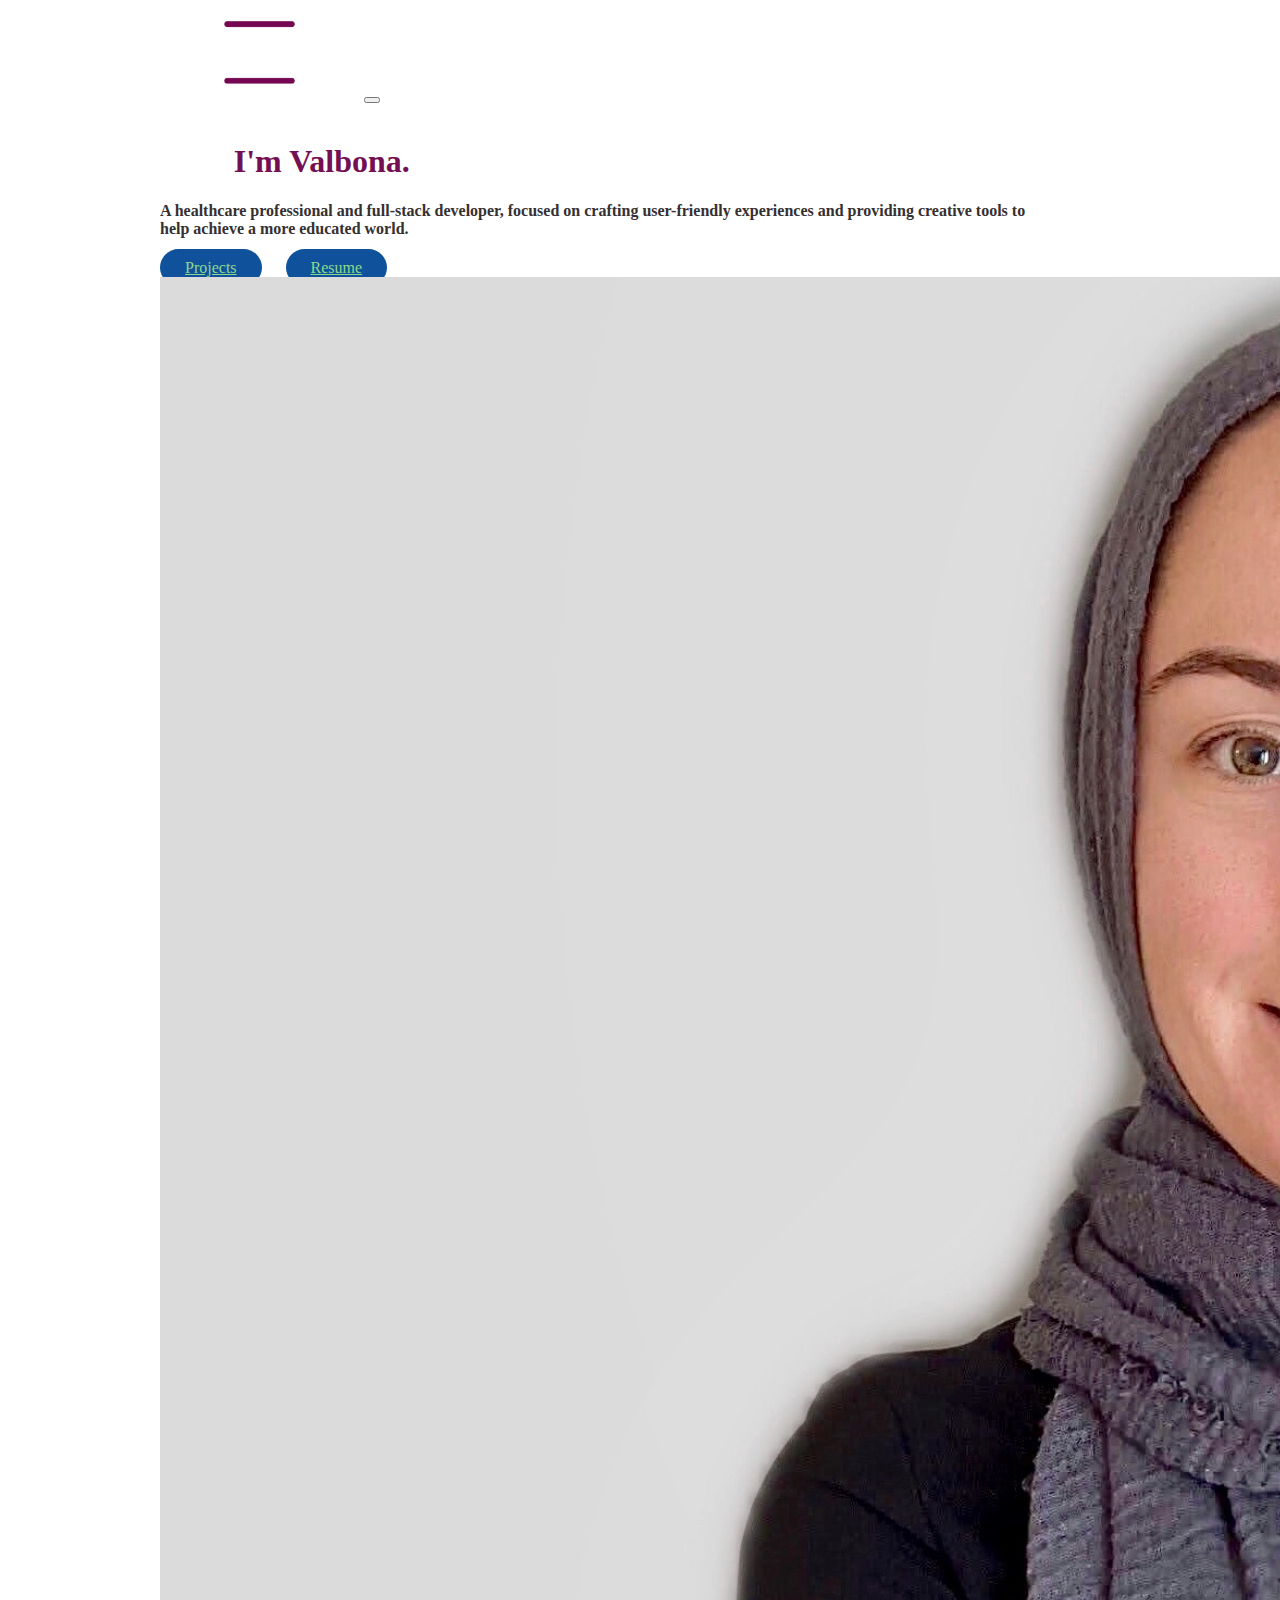
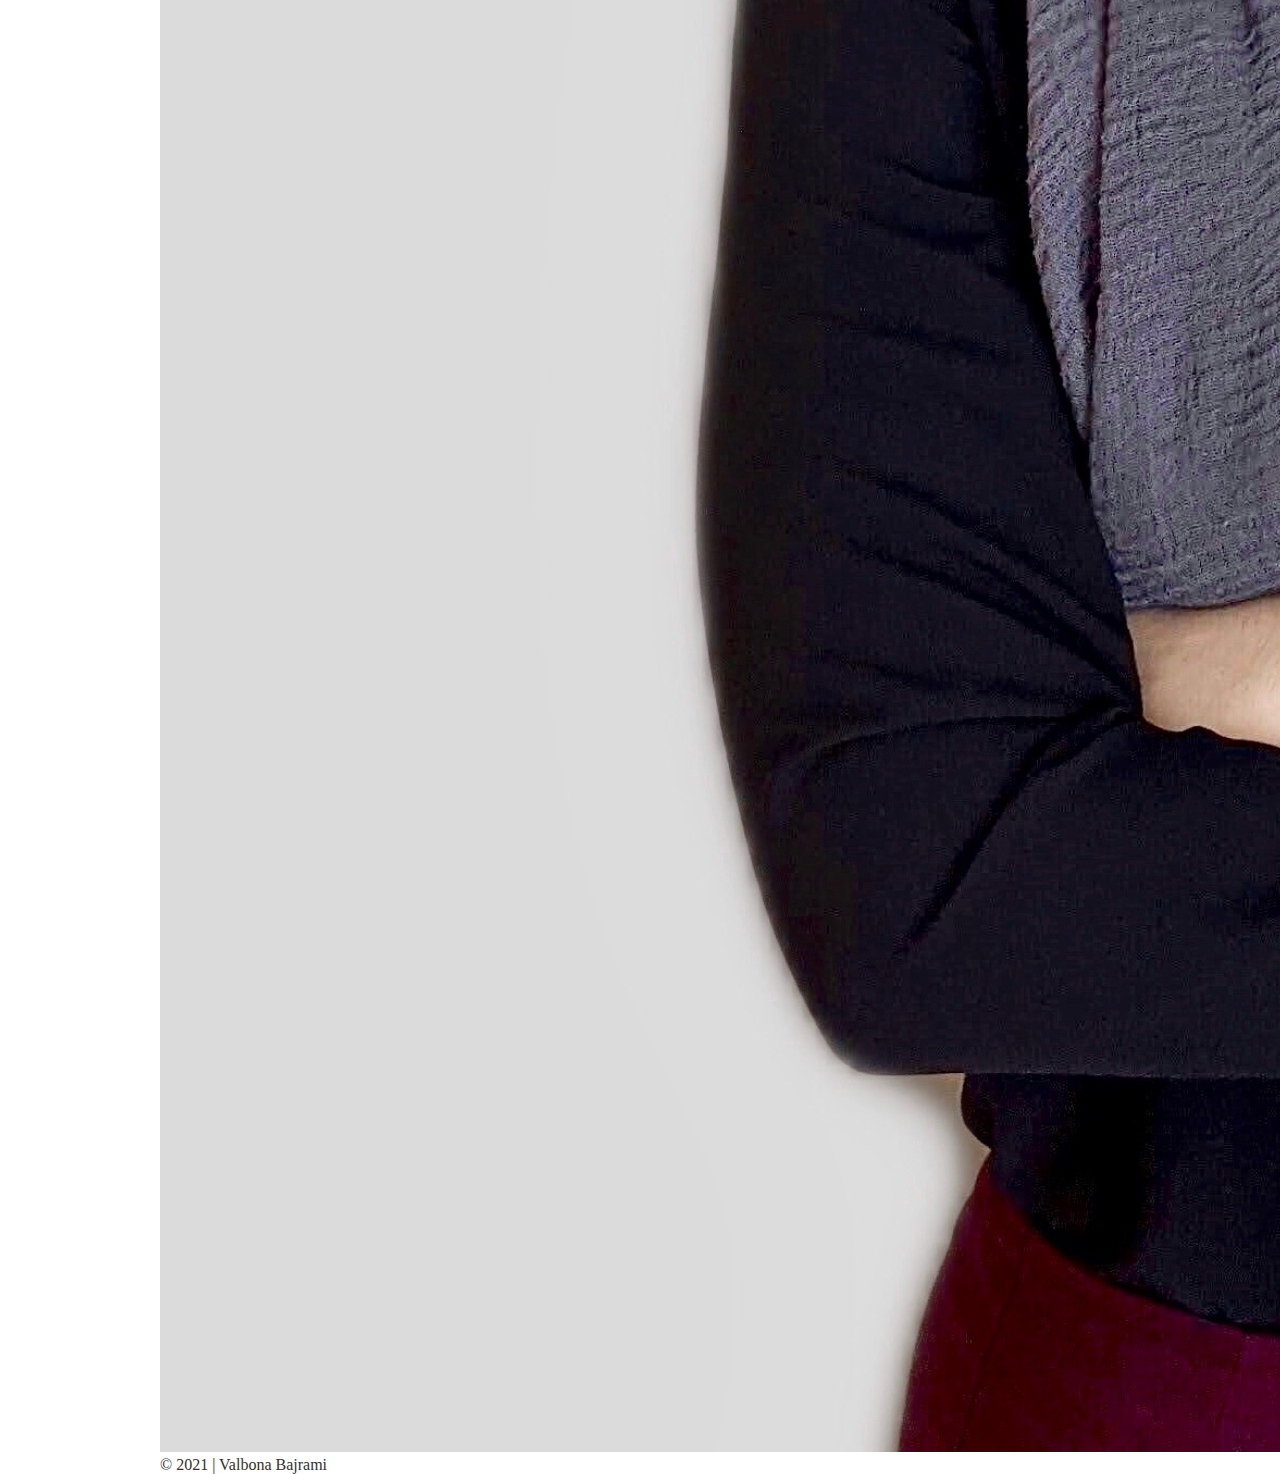
==== index.html @ c65fe091 "added projects to the page" ====
<!DOCTYPE html>
<html lang="en" class="h-100">

<head>
    <meta charset="UTF-8">
    <meta http-equiv="X-UA-Compatible" content="IE=edge">
    <meta name="viewport" content="width=device-width, initial-scale=1.0">
    <link href="https://cdn.jsdelivr.net/npm/bootstrap@5.0.2/dist/css/bootstrap.min.css" rel="stylesheet" integrity="sha384-EVSTQN3/azprG1Anm3QDgpJLIm9Nao0Yz1ztcQTwFspd3yD65VohhpuuCOmLASjC" crossorigin="anonymous">

    <link rel="stylesheet" href="https://cdnjs.cloudflare.com/ajax/libs/font-awesome/4.7.0/css/font-awesome.min.css">
   <!-- CSS only -->
    <link href="https://cdn.jsdelivr.net/npm/bootstrap@5.1.1/dist/css/bootstrap.min.css" rel="stylesheet" integrity="sha384-F3w7mX95PdgyTmZZMECAngseQB83DfGTowi0iMjiWaeVhAn4FJkqJByhZMI3AhiU" crossorigin="anonymous">
    <link rel="stylesheet" href="style.css">
    
    <title>Professional Portfolio of Valbona Bajrami</title>
</head>

<body class="d-flex flex-column h-100 bg-dark">

    <header>
        <nav class="navbar navbar-expand-lg navbar-light m-4 p-3">
            <div class="container-fluid ">
            <img src="/images/logo.png" alt="" width="200" height="100" class="d-inline-block align-text-top">
            <button class="navbar-toggler" type="button" data-bs-toggle="collapse" data-bs-target="#navbarNavAltMarkup" aria-controls="navbarNavAltMarkup" aria-expanded="false" aria-label="Toggle navigation">
                <span class="navbar-toggler-icon"></span>
            </button>
            <div class="collapse navbar-collapse flex-row-reverse" id="navbarNavAltMarkup">
                <div class="navbar-nav ">
                <a class="nav-link active text-primary" aria-current="page" href="index.html">Home</a>
                <a class="nav-link text-primary" href="about.html">About</a>
                <a class="nav-link text-primary" href="projects.html">Projects</a>
                <a class="nav-link text-primary" href="contact.html">Contact</a>
                </div>
            </div>
            </div>
         </nav>
    </header>

    <main class="container">
        <div class="row homepage m-5">
            <div class="col-12 col-md-6 mt-5 aboutme">
            <h1 class="display-4 mt-2 text-primary"> Hey!  <span class="text-danger"> I'm Valbona.</span></h1>
            <h4 class="text-muted mt-3 "> A healthcare professional and full-stack developer, focused on crafting user-friendly experiences
                and providing creative tools to help achieve a more educated world. </h4>
            <a href="/projects.html" class="btn btn-primary btn-lg mt-3">Projects</a>
            <a href="https://docs.google.com/document/d/18q-TVuaYAUwrFCpau92V4zytnlyToHup/edit?usp=sharing&ouid=102969047891665763387&rtpof=true&sd=true" class="btn btn-primary btn-lg mt-3">Resume</a>
            </div>
            <div class="col-12 col-md-5">
            <img class="homeimg img-fluid rounded-circle" src="/images/ValbonaBajrami.jpg">
            </div>
        </div>
    </main>
        




        <!-- About me information with a resume link that has a placeholder at this time -->
        <!-- <div class="flex-grid" id="aboutmyself">
            <div class="col col-title">
                <h1> About </h1>
            </div>
            <div class="col">
                <p> For the past few years, I have been investing my time in pursuing my passions in healthcare as a
                    naturopathic doctor and acupuncturist. My love for medicine led me to the tech-world as I noticed a
                    gap with healthcare professionals not being able to provide services and education because of the
                    lack of web designs designed for the medical field. I plan to use the knowledge I have learned as a
                    full-stack developer to help bridge the gap in medicine and tech.</p>
                <p> Take a look at my resume to learn more about the prior experiences I had that has led me here
                    today.<br> <a href="images/VBresume.pdf" id="resume" target="_blank" alt="link to personal resume">Resume </a></p>
            </div>
        </div> --> 

        <!-- Work info with several placeholders for future projects -->
        <!-- <div class="flex-grid" id="work">
            <div class="col col-title">
                <h1> Projects </h1>
            </div>
            <div class="col">
                <article class="aboutme">
                    <div class="row">
                        <a href="#" class="box large-padding" data-bs-toggle="modal" data-bs-target="#project1Modal" id="onebox">Plane with Plants</a>
                    </div>
                    <div class="row">
                        <a href="#" class="box" id="twobox" data-bs-toggle="modal" data-bs-target="#project2Modal" >Weather Dashboard</a>
                        <a href="#" class="box" id="thirdbox" data-bs-toggle="modal" data-bs-target="#project3Modal">Workday Scheduler</a>
                    </div>
                    <div class="row">
                        <a href="#" class="box" id="forthbox" data-bs-toggle="modal" data-bs-target="#project4Modal">Project 4</a>
                        <a href="#" class="box" id="fifthbox" data-bs-toggle="modal" data-bs-target="#project5Modal">Project 5</a>
                    </div>
                </article>
            </div>
        </div> -->

        <!-- Contact me info with email button -->
        <!-- <div class="flex-grid" id="contact">
            <div class="col col-title">
                <h1> Contact </h1>
            </div>
            <div class="col">
                <h3> Let's Work Together!</h3>
                <p> If you are interested in working with me, please use my contact information below. Also, feel
                    free to check out my other personal accounts for more information about me. </p>
                    <p> email: <a href="mailto:valbona12@gmail.com" class="email">valbona12@gmail.com</a> </p>
                    <p> phone: (815)-677-0870</p>
            </div>
        </div>

    </main> -->





    <!-- Modals -->
    <!-- <div class="modal fade " id="project1Modal">
        <div class="modal-dialog modal-lg">
            <div class="modal-content">
                <div class="modal-header">
                <h5 class="modal-title">Plane with Plants</h5>
                <button type="button" class="btn-close"></button>
                </div>
                <div class="modal-body">
                <p> <img src="./images/PlaneWithPlants.png" class="screenshot" alt="A screenshot of the deployed Plane with Plants webpage"> </p>
                <p> Summary: A project that helps users who are looking for local plant-base (vegan/vegetarian) restaurants, recipes to create at home, or just browsing restaurants in a new city.</p>
                <p> <a href="https://404veggiebusters.github.io/Project1"> Link</a> </p>
                <p> <a href="https://github.com/404VeggieBusters/Project1"> GitHub</a></p>
                </div>
                <div class="modal-footer">
                <button type="button" class="btn btn-secondary" data-bs-dismiss="modal">Close</button>
                </div>
            </div>
        </div>
    </div>


    <div class="modal fade " id="project2Modal">
        <div class="modal-dialog modal-lg">
            <div class="modal-content">
                <div class="modal-header">
                <h5 class="modal-title">Weather Dashboard</h5>
                <button type="button" class="btn-close"></button>
                </div>
                <div class="modal-body">
                    <p> <img src="./images/weather.png" class="screenshot" alt="A screenshot of the deployed Plane with Plants webpage"> </p>
                    <p> Summary:  </p>
                    <p> <a href="https://valbona1992.github.io/homework06-weather-dashboard"> Link</a> </p>
                    <p> <a href="https://github.com/valbona1992/homework06-weather-dashboard"> GitHub</a></p>
                </div>
                <div class="modal-footer">
                <button type="button" class="btn btn-secondary" data-bs-dismiss="modal">Close</button>
                </div>
            </div>
        </div>
    </div>

    <div class="modal fade " id="project3Modal">
        <div class="modal-dialog modal-lg">
            <div class="modal-content">
                <div class="modal-header">
                <h5 class="modal-title">Workday Scheduler</h5>
                <button type="button" class="btn-close"></button>
                </div>
                <div class="modal-body">
                    <p> <img src="./images/WorkDayScheduler.png" class="screenshot" alt="A screenshot of the deployed Plane with Plants webpage"> </p>
                    <p> Summary: A work day scheduler that provides time blocks for event scheduling. </p>
                    <p> <a href=": https://valbona1992.github.io/homework05-workdayscheduler"> Link</a> </p>
                    <p> <a href="https://github.com/valbona1992/homework05-workdayscheduler"> GitHub</a></p>
                </div>
                <div class="modal-footer">
                <button type="button" class="btn btn-secondary" data-bs-dismiss="modal">Close</button>
                </div>
            </div>
        </div>
    </div>

    <div class="modal fade " id="project4Modal">
        <div class="modal-dialog modal-lg">
            <div class="modal-content">
                <div class="modal-header">
                <h5 class="modal-title">Project 1</h5>
                <button type="button" class="btn-close"></button>
                </div>
                <div class="modal-body">
                info here
                </div>
                <div class="modal-footer">
                <button type="button" class="btn btn-secondary" data-bs-dismiss="modal">Close</button>
                <button type="button" class="btn btn-primary">Understood</button>
                </div>
            </div>
        </div>
    </div>

    <div class="modal fade " id="project5Modal">
        <div class="modal-dialog modal-lg">
            <div class="modal-content">
                <div class="modal-header">
                <h5 class="modal-title">Project 1</h5>
                <button type="button" class="btn-close"></button>
                </div>
                <div class="modal-body">
                info here
                </div>
                <div class="modal-footer">
                <button type="button" class="btn btn-secondary" data-bs-dismiss="modal">Close</button>
                <button type="button" class="btn btn-primary">Understood</button>
                </div>
            </div>
        </div>
    </div>
 -->


    <footer class="footer mt-auto py-3">
        <div class="container text-center mt-4">
          <span class="text-muted">© 2021 | Valbona Bajrami</span>
        </div>
      </footer>

    <script src="https://cdn.jsdelivr.net/npm/bootstrap@5.0.2/dist/js/bootstrap.bundle.min.js" integrity="sha384-MrcW6ZMFYlzcLA8Nl+NtUVF0sA7MsXsP1UyJoMp4YLEuNSfAP+JcXn/tWtIaxVXM" crossorigin="anonymous"></script>
</body>

</html>
---- style.css ----
body {
    margin: 0 10rem;
}

.fa {
    padding: 20px;
    font-size: 40px !important;
    text-align: center;
    margin: 10px;
    border-radius: 50%;
    text-decoration: none;
    color: #0F529B!important;
}

.fa:hover {
    opacity: 0.7!important;
    color: white!important;

}

.text-primary {
    color: white!important;
}

.bg-dark {
    color: rgb(54, 48, 48)!important;
}

.text-danger {
    color: #740F53!important;
}

.text-info {
    color: #8cd98c!important;
}

.btn {
    border-radius: 1000px;
    color: #8cd98c;
    background: #0F529B!important;
    border: none;
    padding: 10px 25px;
    margin-right: 20px;
}

.btn:hover {
    opacity: 0.7;
}

.aboutme {
    margin-right: 5rem;
}

a:hover {
    color: #8cd98c!important;
}

p a{
    color: #740F53!important;
    text-decoration: none;
}

.about {
    margin-right: 3rem;
}

.resume {
    color: #8cd98c!important;
    text-decoration: none;
    font-size: 2rem;
    font-style: italic;
}
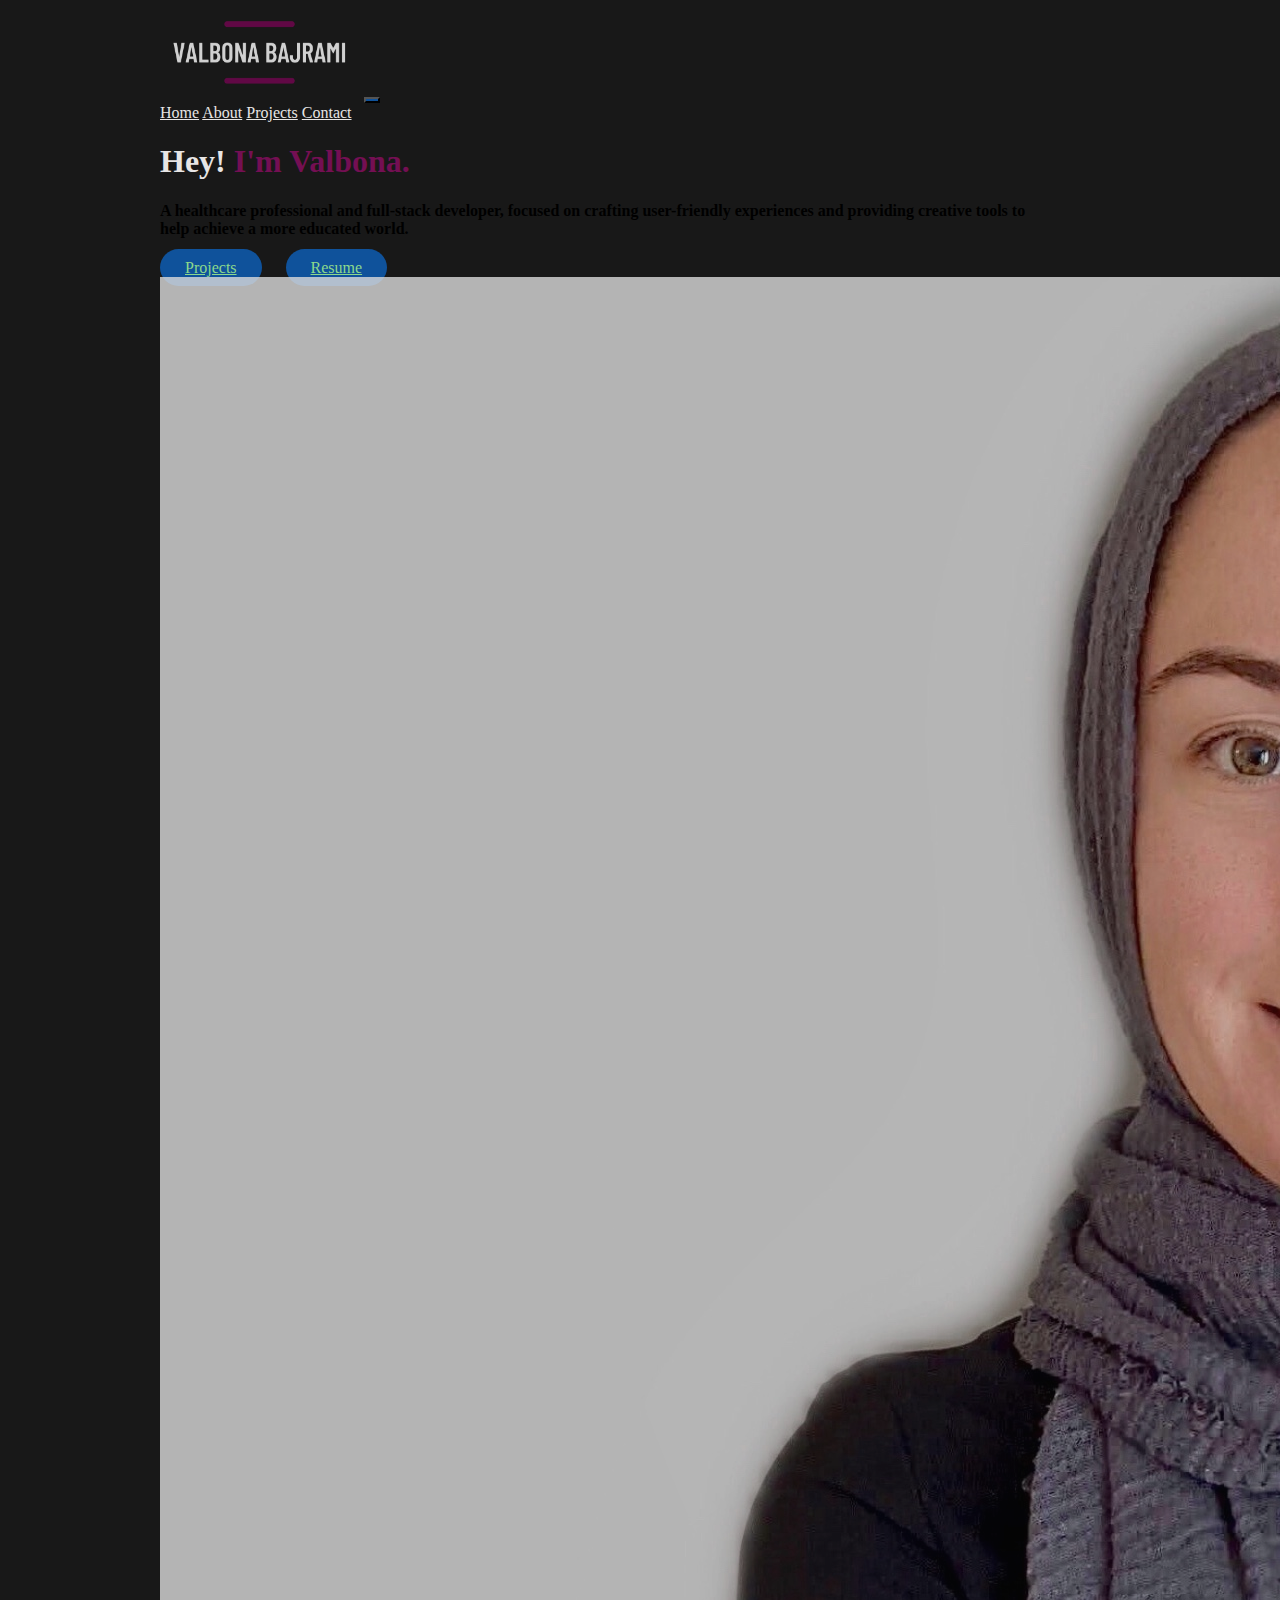
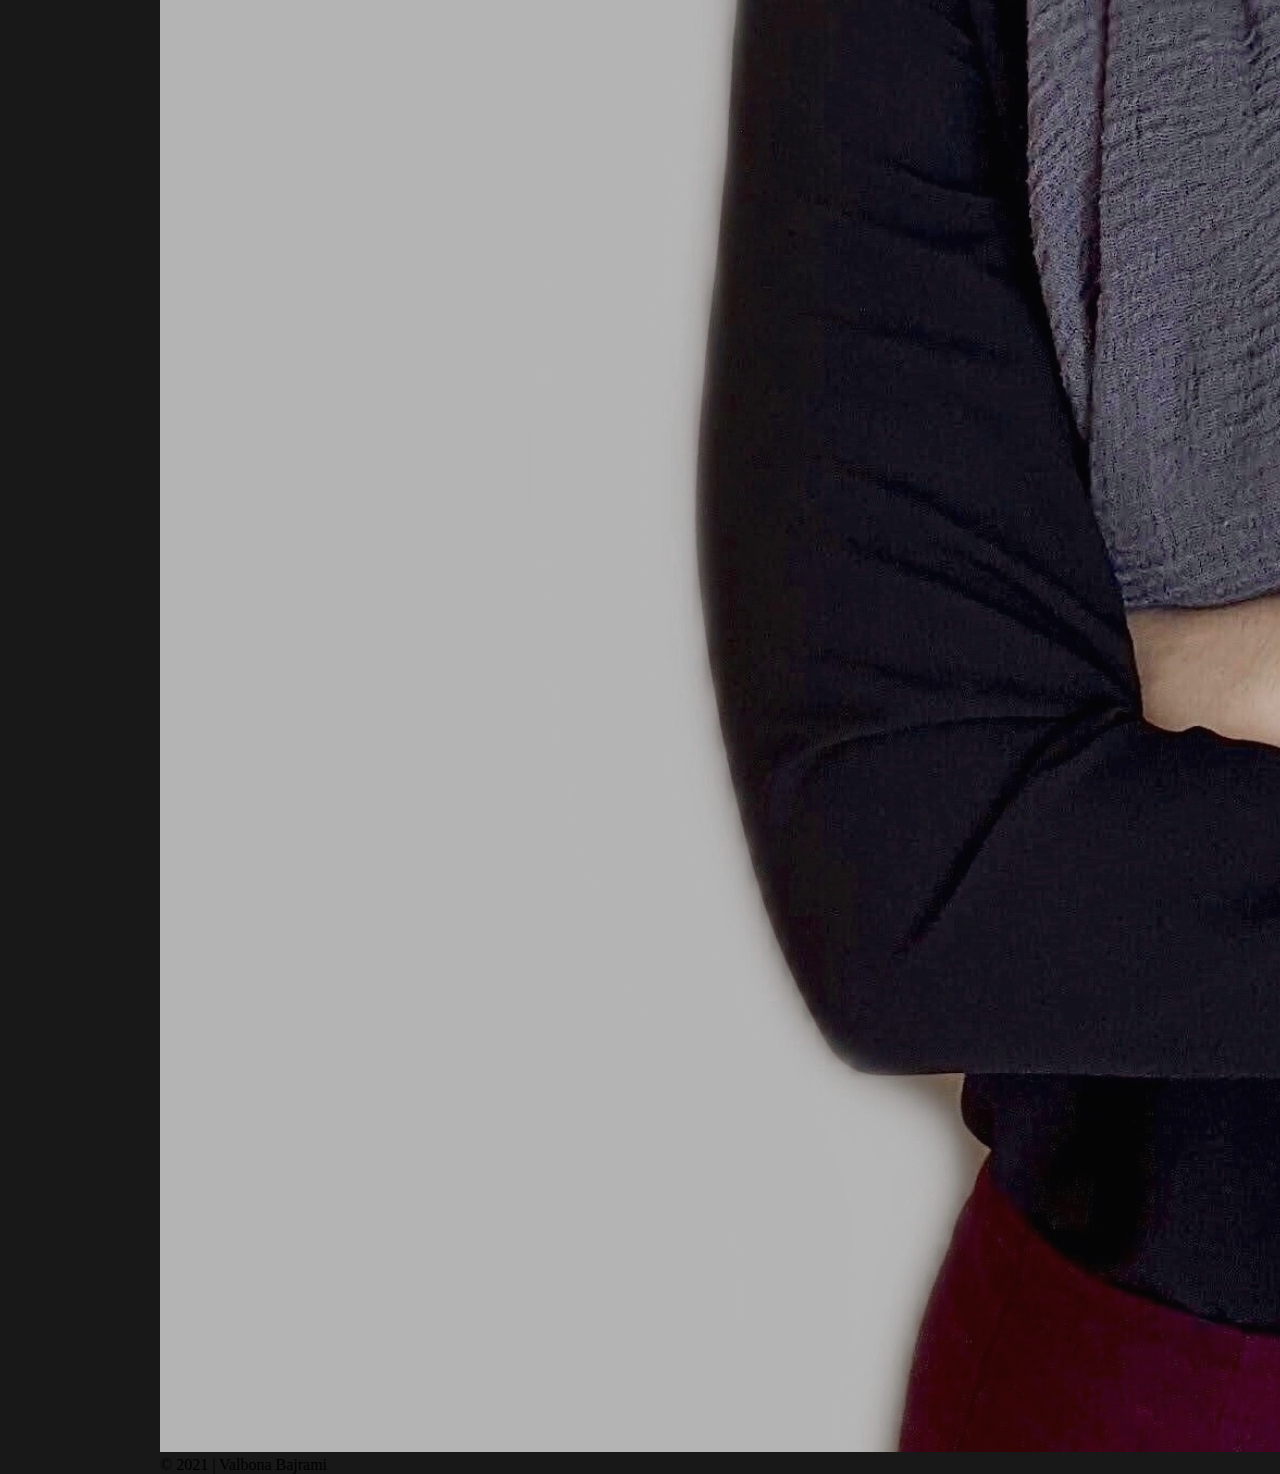
==== commit 5fda60a1: "change color of toggle navbar" ====
--- a/index.html
+++ b/index.html
@@ -9,7 +9,7 @@
 
     <link rel="stylesheet" href="https://cdnjs.cloudflare.com/ajax/libs/font-awesome/4.7.0/css/font-awesome.min.css">
    <!-- CSS only -->
-    <link href="https://cdn.jsdelivr.net/npm/bootstrap@5.1.1/dist/css/bootstrap.min.css" rel="stylesheet" integrity="sha384-F3w7mX95PdgyTmZZMECAngseQB83DfGTowi0iMjiWaeVhAn4FJkqJByhZMI3AhiU" crossorigin="anonymous">
+    <!-- <link href="https://cdn.jsdelivr.net/npm/bootstrap@5.1.1/dist/css/bootstrap.min.css" rel="stylesheet" integrity="sha384-F3w7mX95PdgyTmZZMECAngseQB83DfGTowi0iMjiWaeVhAn4FJkqJByhZMI3AhiU" crossorigin="anonymous"> -->
     <link rel="stylesheet" href="style.css">
     
     <title>Professional Portfolio of Valbona Bajrami</title>
@@ -21,7 +21,7 @@
         <nav class="navbar navbar-expand-lg navbar-light m-4 p-3">
             <div class="container-fluid ">
             <img src="/images/logo.png" alt="" width="200" height="100" class="d-inline-block align-text-top">
-            <button class="navbar-toggler" type="button" data-bs-toggle="collapse" data-bs-target="#navbarNavAltMarkup" aria-controls="navbarNavAltMarkup" aria-expanded="false" aria-label="Toggle navigation">
+            <button class="navbar-toggler bg-primary" type="button" data-bs-toggle="collapse" data-bs-target="#navbarNavAltMarkup" aria-controls="navbarNavAltMarkup" aria-expanded="false" aria-label="Toggle navigation">
                 <span class="navbar-toggler-icon"></span>
             </button>
             <div class="collapse navbar-collapse flex-row-reverse" id="navbarNavAltMarkup">
@@ -51,168 +51,6 @@
         </div>
     </main>
         
-
-
-
-
-        <!-- About me information with a resume link that has a placeholder at this time -->
-        <!-- <div class="flex-grid" id="aboutmyself">
-            <div class="col col-title">
-                <h1> About </h1>
-            </div>
-            <div class="col">
-                <p> For the past few years, I have been investing my time in pursuing my passions in healthcare as a
-                    naturopathic doctor and acupuncturist. My love for medicine led me to the tech-world as I noticed a
-                    gap with healthcare professionals not being able to provide services and education because of the
-                    lack of web designs designed for the medical field. I plan to use the knowledge I have learned as a
-                    full-stack developer to help bridge the gap in medicine and tech.</p>
-                <p> Take a look at my resume to learn more about the prior experiences I had that has led me here
-                    today.<br> <a href="images/VBresume.pdf" id="resume" target="_blank" alt="link to personal resume">Resume </a></p>
-            </div>
-        </div> --> 
-
-        <!-- Work info with several placeholders for future projects -->
-        <!-- <div class="flex-grid" id="work">
-            <div class="col col-title">
-                <h1> Projects </h1>
-            </div>
-            <div class="col">
-                <article class="aboutme">
-                    <div class="row">
-                        <a href="#" class="box large-padding" data-bs-toggle="modal" data-bs-target="#project1Modal" id="onebox">Plane with Plants</a>
-                    </div>
-                    <div class="row">
-                        <a href="#" class="box" id="twobox" data-bs-toggle="modal" data-bs-target="#project2Modal" >Weather Dashboard</a>
-                        <a href="#" class="box" id="thirdbox" data-bs-toggle="modal" data-bs-target="#project3Modal">Workday Scheduler</a>
-                    </div>
-                    <div class="row">
-                        <a href="#" class="box" id="forthbox" data-bs-toggle="modal" data-bs-target="#project4Modal">Project 4</a>
-                        <a href="#" class="box" id="fifthbox" data-bs-toggle="modal" data-bs-target="#project5Modal">Project 5</a>
-                    </div>
-                </article>
-            </div>
-        </div> -->
-
-        <!-- Contact me info with email button -->
-        <!-- <div class="flex-grid" id="contact">
-            <div class="col col-title">
-                <h1> Contact </h1>
-            </div>
-            <div class="col">
-                <h3> Let's Work Together!</h3>
-                <p> If you are interested in working with me, please use my contact information below. Also, feel
-                    free to check out my other personal accounts for more information about me. </p>
-                    <p> email: <a href="mailto:valbona12@gmail.com" class="email">valbona12@gmail.com</a> </p>
-                    <p> phone: (815)-677-0870</p>
-            </div>
-        </div>
-
-    </main> -->
-
-
-
-
-
-    <!-- Modals -->
-    <!-- <div class="modal fade " id="project1Modal">
-        <div class="modal-dialog modal-lg">
-            <div class="modal-content">
-                <div class="modal-header">
-                <h5 class="modal-title">Plane with Plants</h5>
-                <button type="button" class="btn-close"></button>
-                </div>
-                <div class="modal-body">
-                <p> <img src="./images/PlaneWithPlants.png" class="screenshot" alt="A screenshot of the deployed Plane with Plants webpage"> </p>
-                <p> Summary: A project that helps users who are looking for local plant-base (vegan/vegetarian) restaurants, recipes to create at home, or just browsing restaurants in a new city.</p>
-                <p> <a href="https://404veggiebusters.github.io/Project1"> Link</a> </p>
-                <p> <a href="https://github.com/404VeggieBusters/Project1"> GitHub</a></p>
-                </div>
-                <div class="modal-footer">
-                <button type="button" class="btn btn-secondary" data-bs-dismiss="modal">Close</button>
-                </div>
-            </div>
-        </div>
-    </div>
-
-
-    <div class="modal fade " id="project2Modal">
-        <div class="modal-dialog modal-lg">
-            <div class="modal-content">
-                <div class="modal-header">
-                <h5 class="modal-title">Weather Dashboard</h5>
-                <button type="button" class="btn-close"></button>
-                </div>
-                <div class="modal-body">
-                    <p> <img src="./images/weather.png" class="screenshot" alt="A screenshot of the deployed Plane with Plants webpage"> </p>
-                    <p> Summary:  </p>
-                    <p> <a href="https://valbona1992.github.io/homework06-weather-dashboard"> Link</a> </p>
-                    <p> <a href="https://github.com/valbona1992/homework06-weather-dashboard"> GitHub</a></p>
-                </div>
-                <div class="modal-footer">
-                <button type="button" class="btn btn-secondary" data-bs-dismiss="modal">Close</button>
-                </div>
-            </div>
-        </div>
-    </div>
-
-    <div class="modal fade " id="project3Modal">
-        <div class="modal-dialog modal-lg">
-            <div class="modal-content">
-                <div class="modal-header">
-                <h5 class="modal-title">Workday Scheduler</h5>
-                <button type="button" class="btn-close"></button>
-                </div>
-                <div class="modal-body">
-                    <p> <img src="./images/WorkDayScheduler.png" class="screenshot" alt="A screenshot of the deployed Plane with Plants webpage"> </p>
-                    <p> Summary: A work day scheduler that provides time blocks for event scheduling. </p>
-                    <p> <a href=": https://valbona1992.github.io/homework05-workdayscheduler"> Link</a> </p>
-                    <p> <a href="https://github.com/valbona1992/homework05-workdayscheduler"> GitHub</a></p>
-                </div>
-                <div class="modal-footer">
-                <button type="button" class="btn btn-secondary" data-bs-dismiss="modal">Close</button>
-                </div>
-            </div>
-        </div>
-    </div>
-
-    <div class="modal fade " id="project4Modal">
-        <div class="modal-dialog modal-lg">
-            <div class="modal-content">
-                <div class="modal-header">
-                <h5 class="modal-title">Project 1</h5>
-                <button type="button" class="btn-close"></button>
-                </div>
-                <div class="modal-body">
-                info here
-                </div>
-                <div class="modal-footer">
-                <button type="button" class="btn btn-secondary" data-bs-dismiss="modal">Close</button>
-                <button type="button" class="btn btn-primary">Understood</button>
-                </div>
-            </div>
-        </div>
-    </div>
-
-    <div class="modal fade " id="project5Modal">
-        <div class="modal-dialog modal-lg">
-            <div class="modal-content">
-                <div class="modal-header">
-                <h5 class="modal-title">Project 1</h5>
-                <button type="button" class="btn-close"></button>
-                </div>
-                <div class="modal-body">
-                info here
-                </div>
-                <div class="modal-footer">
-                <button type="button" class="btn btn-secondary" data-bs-dismiss="modal">Close</button>
-                <button type="button" class="btn btn-primary">Understood</button>
-                </div>
-            </div>
-        </div>
-    </div>
- -->
-
-
     <footer class="footer mt-auto py-3">
         <div class="container text-center mt-4">
           <span class="text-muted">© 2021 | Valbona Bajrami</span>
--- a/style.css
+++ b/style.css
@@ -1,6 +1,6 @@
 
 body {
-    margin: 0 10rem;
+    margin: 0 10rem!important;
 }
 
 .fa {
@@ -20,11 +20,12 @@
 }
 
 .text-primary {
-    color: white!important;
+    color: rgb(231, 229, 229)!important;
 }
 
 .bg-dark {
-    color: rgb(54, 48, 48)!important;
+    --bs-bg-opacity: .9;
+    background-color: #181818!important;
 }
 
 .text-danger {
@@ -37,11 +38,15 @@
 
 .btn {
     border-radius: 1000px;
-    color: #8cd98c;
+    color: #8cd98c!important;
     background: #0F529B!important;
     border: none;
     padding: 10px 25px;
     margin-right: 20px;
+}
+
+.bg-primary{
+    background-color: #0F529B!important;
 }
 
 .btn:hover {
@@ -70,4 +75,48 @@
     text-decoration: none;
     font-size: 2rem;
     font-style: italic;
-}+}
+
+img {
+    opacity: 80%;
+}
+
+
+@media only screen 
+and (min-device-width : 668px) 
+and (max-device-width : 991.98px)  { 
+
+  body {
+    margin: 1rem 3rem!important;
+  }
+  .homeimg {
+    width: 100%;
+    padding-top: 4rem;
+  }
+  .navbar {
+    margin-left: 10px;
+  }
+  .homepage {
+    text-align: center;
+  }
+}
+
+
+@media only screen 
+and (min-device-width : 375px) 
+and (max-device-width : 667px) { 
+  body {
+    margin: 0!important;
+  }
+  .homeimg {
+    width: 100%;
+    padding-top: 4rem;
+  }
+  .navbar {
+    margin-left: 10px;
+  }
+  .homepage {
+    text-align: center;
+
+  }
+ };
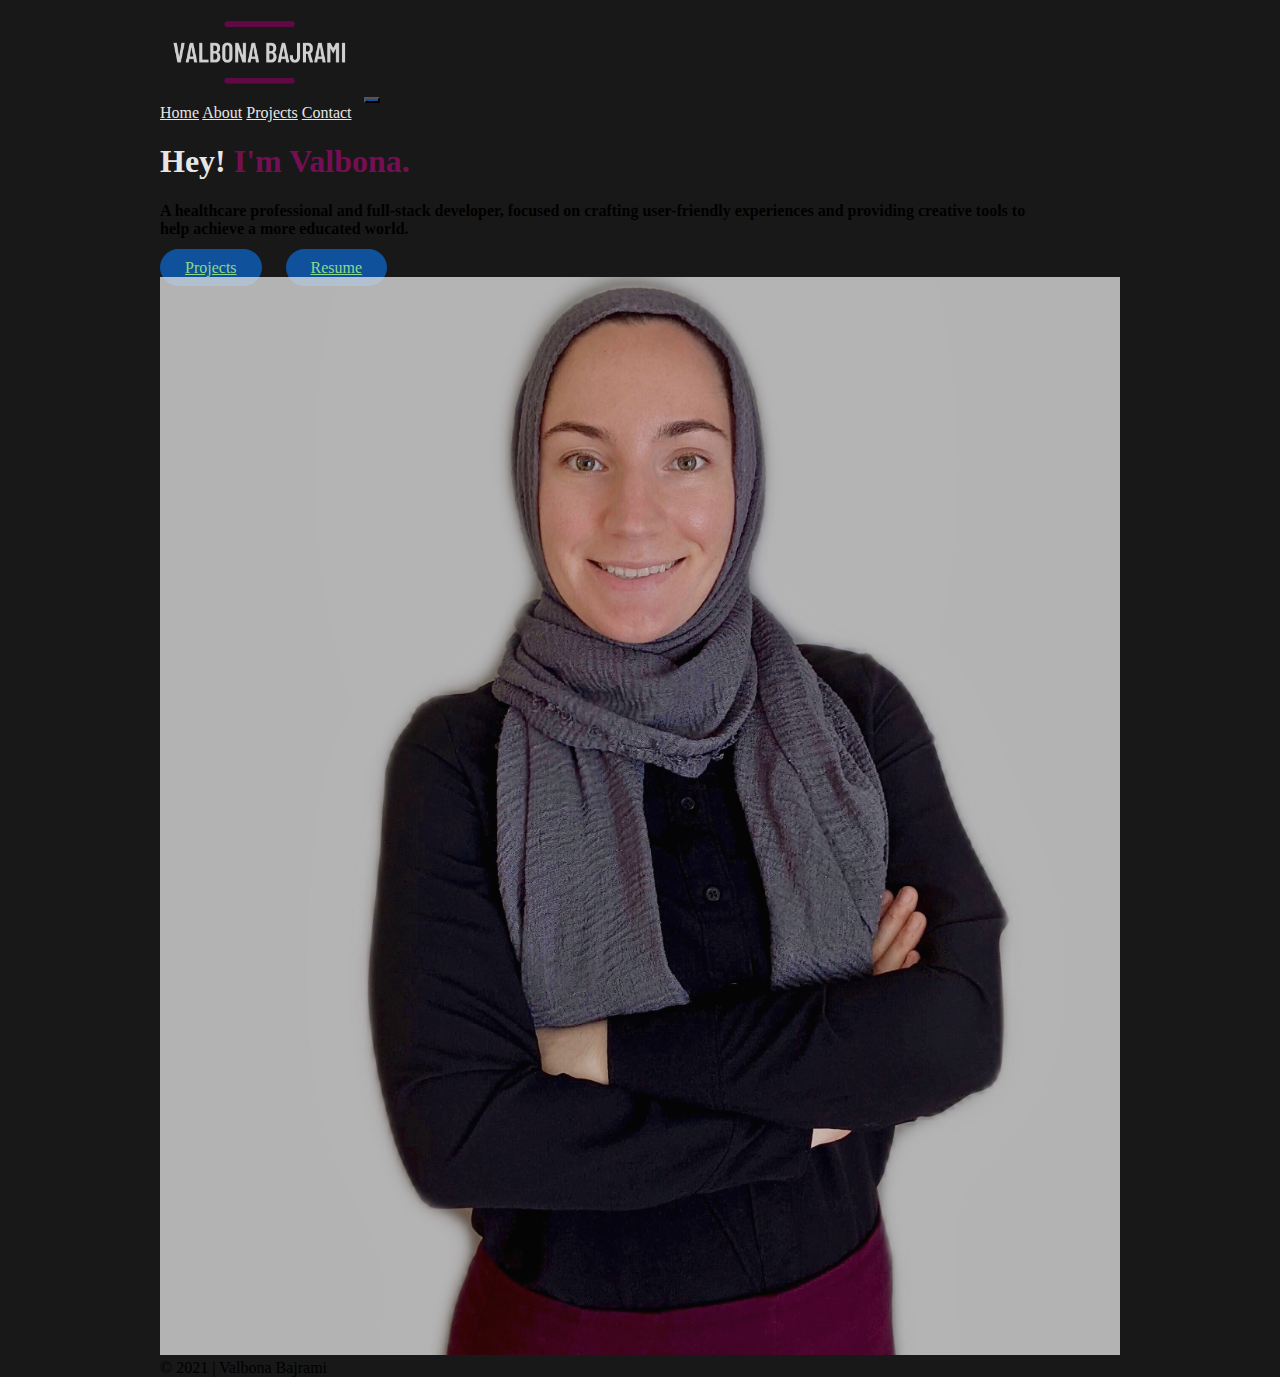
==== commit 82b3273c: "updates to responsiveness" ====
--- a/index.html
+++ b/index.html
@@ -20,7 +20,7 @@
     <header>
         <nav class="navbar navbar-expand-lg navbar-light m-4 p-3">
             <div class="container-fluid ">
-            <img src="/images/logo.png" alt="" width="200" height="100" class="d-inline-block align-text-top">
+                <img src="/images/logo.png" alt="" width="200" height="100" class="d-inline-block align-text-top">
             <button class="navbar-toggler bg-primary" type="button" data-bs-toggle="collapse" data-bs-target="#navbarNavAltMarkup" aria-controls="navbarNavAltMarkup" aria-expanded="false" aria-label="Toggle navigation">
                 <span class="navbar-toggler-icon"></span>
             </button>
@@ -38,14 +38,14 @@
 
     <main class="container">
         <div class="row homepage m-5">
-            <div class="col-12 col-md-6 mt-5 aboutme">
+            <div class="col-12 col-sm-6 mt-5 aboutme">
             <h1 class="display-4 mt-2 text-primary"> Hey!  <span class="text-danger"> I'm Valbona.</span></h1>
             <h4 class="text-muted mt-3 "> A healthcare professional and full-stack developer, focused on crafting user-friendly experiences
                 and providing creative tools to help achieve a more educated world. </h4>
             <a href="/projects.html" class="btn btn-primary btn-lg mt-3">Projects</a>
             <a href="https://docs.google.com/document/d/18q-TVuaYAUwrFCpau92V4zytnlyToHup/edit?usp=sharing&ouid=102969047891665763387&rtpof=true&sd=true" class="btn btn-primary btn-lg mt-3">Resume</a>
             </div>
-            <div class="col-12 col-md-5">
+            <div class="col-12 col-sm-5">
             <img class="homeimg img-fluid rounded-circle" src="/images/ValbonaBajrami.jpg">
             </div>
         </div>
--- a/style.css
+++ b/style.css
@@ -11,6 +11,10 @@
     border-radius: 50%;
     text-decoration: none;
     color: #0F529B!important;
+}
+
+.far{
+    padding: 0px!important;
 }
 
 .fa:hover {
@@ -73,12 +77,16 @@
 .resume {
     color: #8cd98c!important;
     text-decoration: none;
-    font-size: 2rem;
+    font-size: 1.5rem;
     font-style: italic;
 }
 
 img {
     opacity: 80%;
+}
+
+.img-fluid {
+    max-width: 100%;
 }
 
 
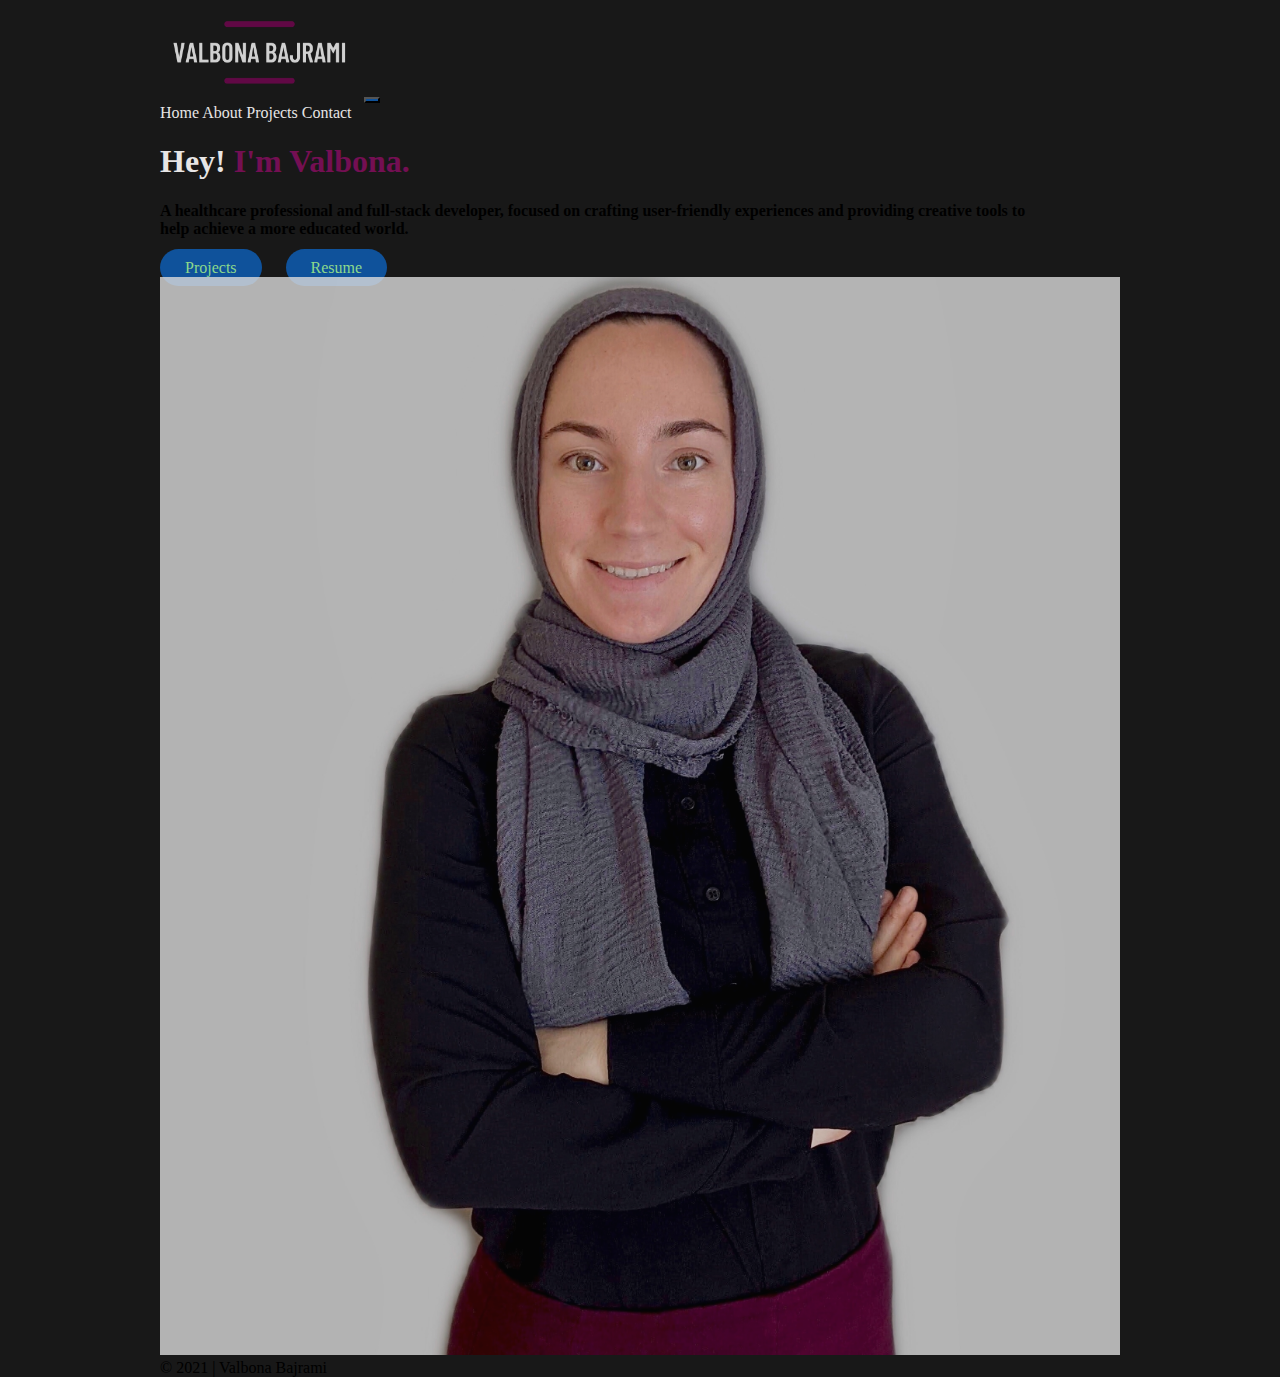
==== commit 70b20b52: "add resume to portfolio" ====
--- a/index.html
+++ b/index.html
@@ -43,7 +43,7 @@
             <h4 class="text-muted mt-3 "> A healthcare professional and full-stack developer, focused on crafting user-friendly experiences
                 and providing creative tools to help achieve a more educated world. </h4>
             <a href="/projects.html" class="btn btn-primary btn-lg mt-3">Projects</a>
-            <a href="https://docs.google.com/document/d/18q-TVuaYAUwrFCpau92V4zytnlyToHup/edit?usp=sharing&ouid=102969047891665763387&rtpof=true&sd=true" class="btn btn-primary btn-lg mt-3">Resume</a>
+            <a href="/images/ValbonaBajramiRESUME.pdf" class="btn btn-primary btn-lg mt-3">Resume</a>
             </div>
             <div class="col-12 col-sm-5">
             <img class="homeimg img-fluid rounded-circle" src="/images/ValbonaBajrami.jpg">
--- a/style.css
+++ b/style.css
@@ -15,12 +15,6 @@
 
 .far{
     padding: 0px!important;
-}
-
-.fa:hover {
-    opacity: 0.7!important;
-    color: white!important;
-
 }
 
 .text-primary {
@@ -89,6 +83,11 @@
     max-width: 100%;
 }
 
+a{
+    text-decoration: none;
+    color: #740F53;
+}
+
 
 @media only screen 
 and (min-device-width : 668px) 
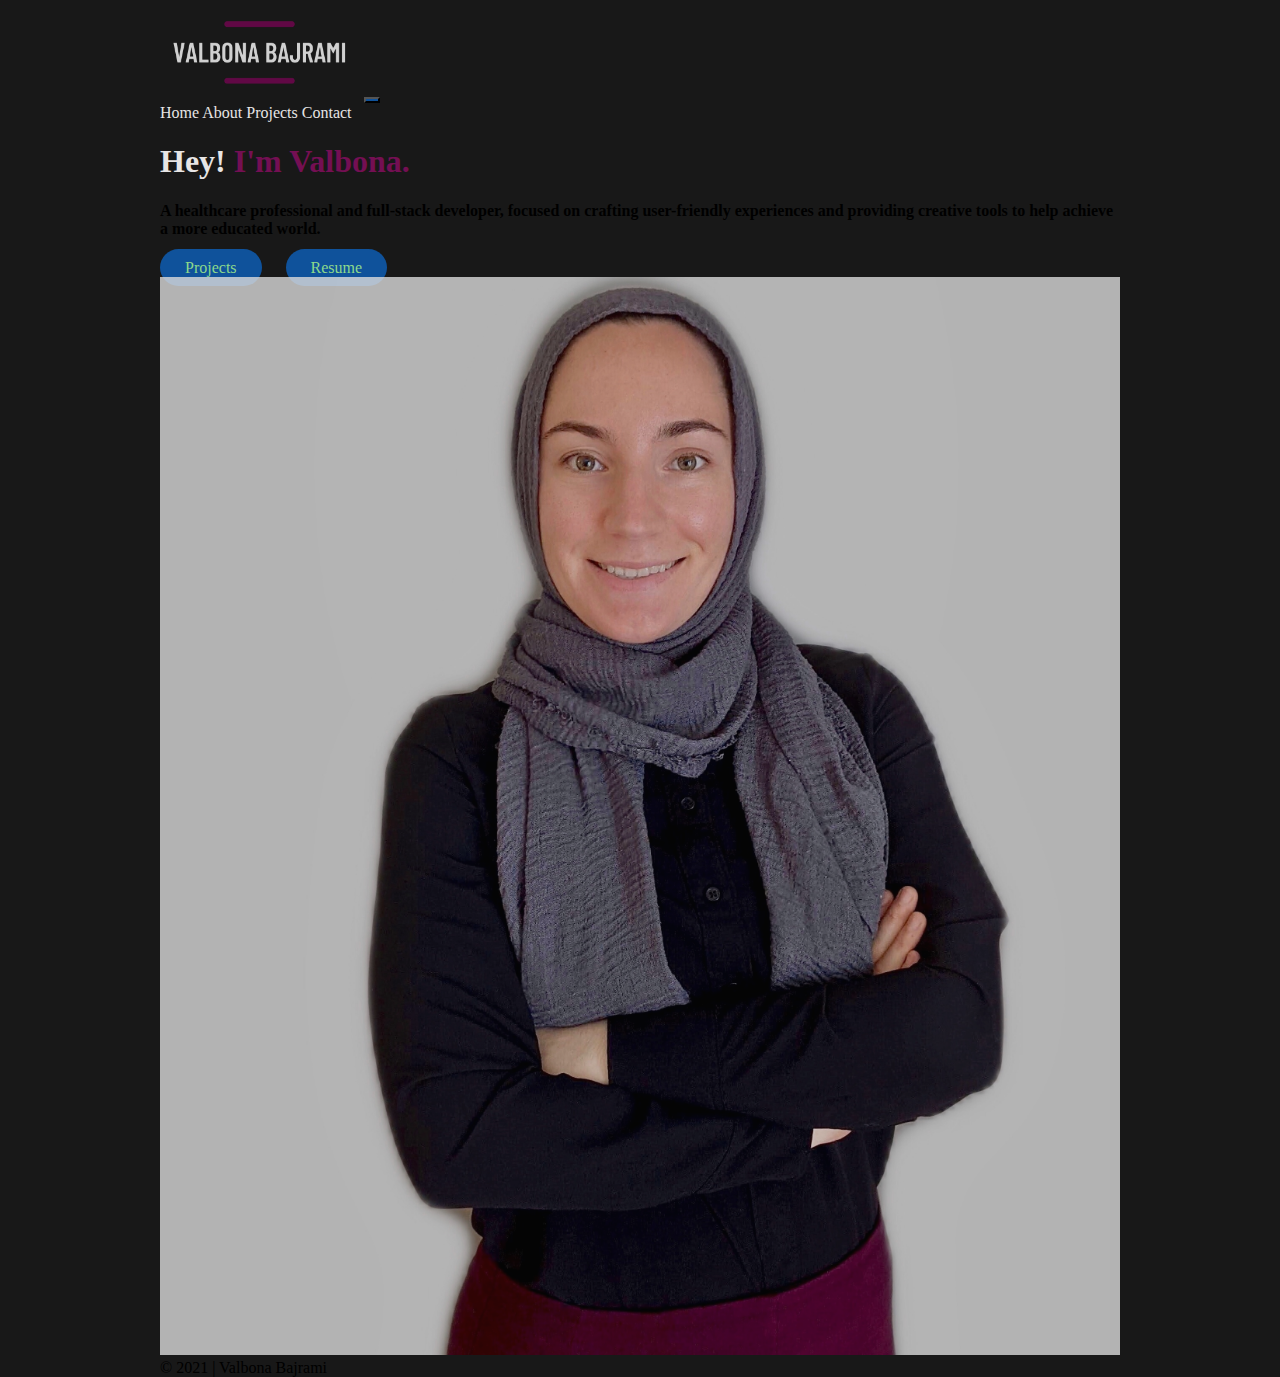
==== commit ec9dcd8a: "update responsiveness of homepage and photo" ====
--- a/index.html
+++ b/index.html
@@ -20,7 +20,7 @@
     <header>
         <nav class="navbar navbar-expand-lg navbar-light m-4 p-3">
             <div class="container-fluid ">
-                <img src="/images/logo.png" alt="" width="200" height="100" class="d-inline-block align-text-top">
+                <img src="images/logo.png" alt="" width="200" height="100" class="d-inline-block align-text-top">
             <button class="navbar-toggler bg-primary" type="button" data-bs-toggle="collapse" data-bs-target="#navbarNavAltMarkup" aria-controls="navbarNavAltMarkup" aria-expanded="false" aria-label="Toggle navigation">
                 <span class="navbar-toggler-icon"></span>
             </button>
@@ -37,16 +37,16 @@
     </header>
 
     <main class="container">
-        <div class="row homepage m-5">
-            <div class="col-12 col-sm-6 mt-5 aboutme">
+        <div class="row align-items-center homepage m-5">
+            <div class="col-xl-6 col-md-6">
             <h1 class="display-4 mt-2 text-primary"> Hey!  <span class="text-danger"> I'm Valbona.</span></h1>
             <h4 class="text-muted mt-3 "> A healthcare professional and full-stack developer, focused on crafting user-friendly experiences
                 and providing creative tools to help achieve a more educated world. </h4>
-            <a href="/projects.html" class="btn btn-primary btn-lg mt-3">Projects</a>
-            <a href="/images/ValbonaBajramiRESUME.pdf" class="btn btn-primary btn-lg mt-3">Resume</a>
+            <a href="projects.html" class="btn btn-primary btn-lg mt-3">Projects</a>
+            <a href="images/ValbonaBajramiRESUME.pdf" class="btn btn-primary btn-lg mt-3">Resume</a>
             </div>
-            <div class="col-12 col-sm-5">
-            <img class="homeimg img-fluid rounded-circle" src="/images/ValbonaBajrami.jpg">
+            <div class="col-xl-6 col-md-6 text-center">
+            <img class="homeimg rounded-circle" src="images/ValbonaBajrami.jpg">
             </div>
         </div>
     </main>
--- a/style.css
+++ b/style.css
@@ -51,9 +51,6 @@
     opacity: 0.7;
 }
 
-.aboutme {
-    margin-right: 5rem;
-}
 
 a:hover {
     color: #8cd98c!important;
@@ -88,6 +85,9 @@
     color: #740F53;
 }
 
+.homeimg {
+  width: 100%;
+}
 
 @media only screen 
 and (min-device-width : 668px) 
@@ -102,9 +102,6 @@
   }
   .navbar {
     margin-left: 10px;
-  }
-  .homepage {
-    text-align: center;
   }
 }
 
